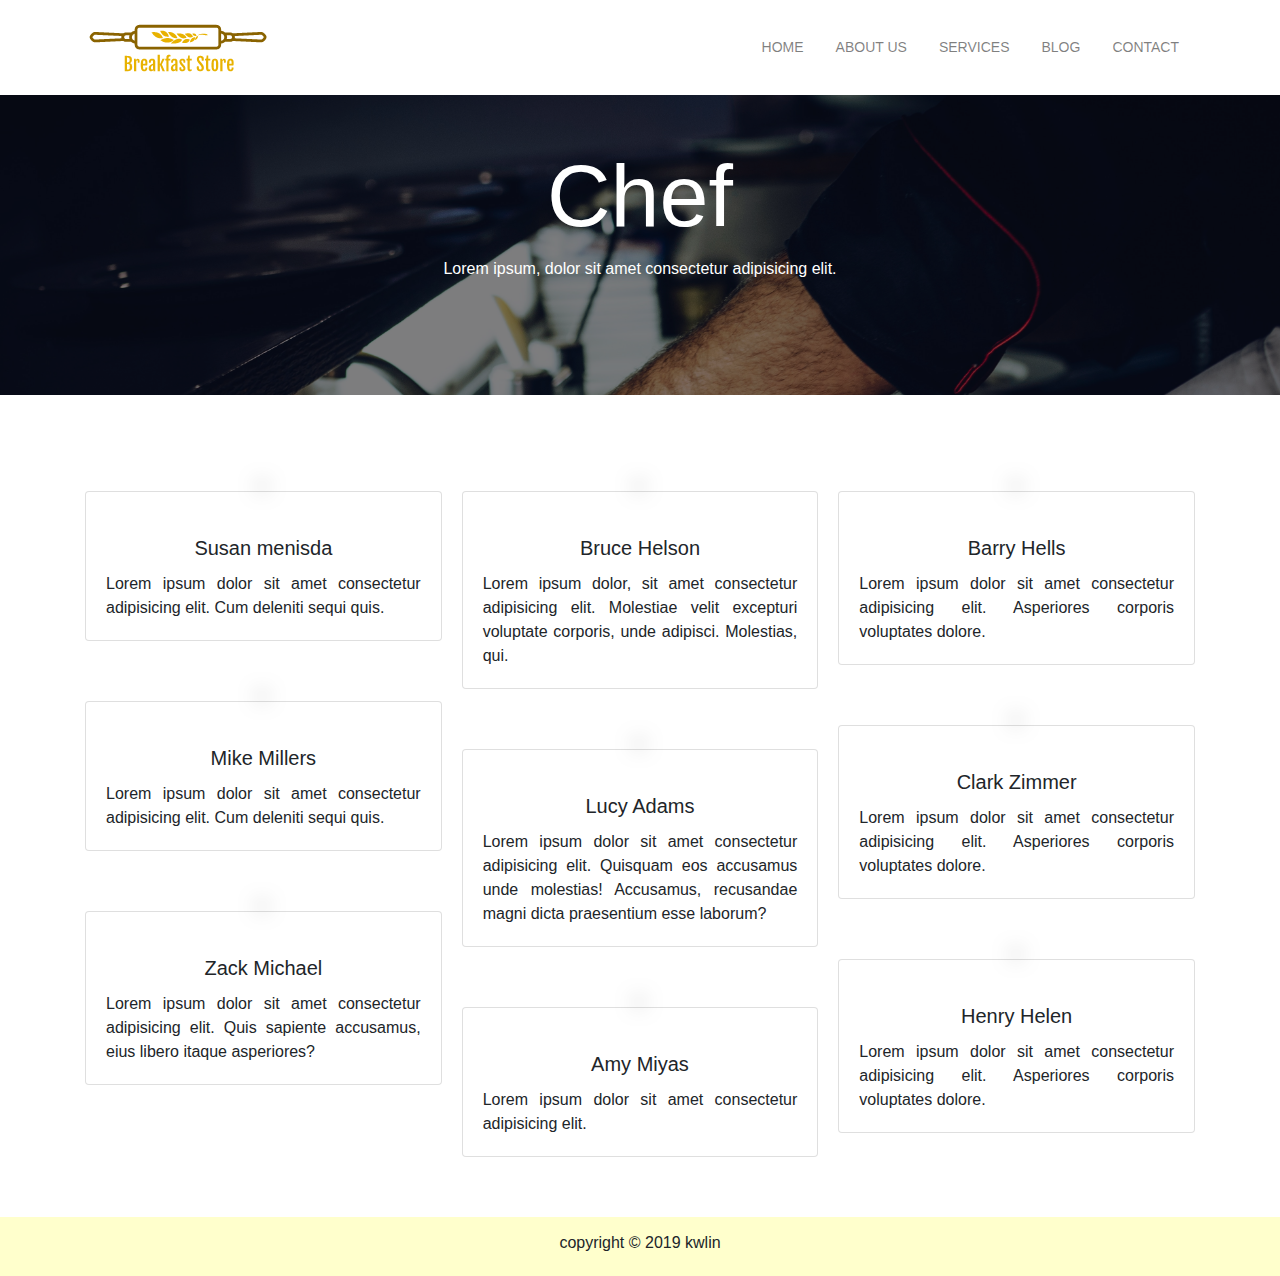
==== about.html @ 783946af "about.html add card columns" ====
<!doctype html>
<html lang="zh-hant">
  <head>
    <!-- Required meta tags -->
    <meta charset="utf-8">
    <meta name="viewport" content="width=device-width, initial-scale=1, shrink-to-fit=no">

    <!-- Bootstrap CSS -->
    <link rel="stylesheet" href="https://maxcdn.bootstrapcdn.com/bootstrap/4.0.0/css/bootstrap.min.css" integrity="sha384-Gn5384xqQ1aoWXA+058RXPxPg6fy4IWvTNh0E263XmFcJlSAwiGgFAW/dAiS6JXm" crossorigin="anonymous">
    <link rel="stylesheet" href="styles.css">
    <link rel="stylesheet" href="https://use.fontawesome.com/releases/v5.7.0/css/all.css" integrity="sha384-lZN37f5QGtY3VHgisS14W3ExzMWZxybE1SJSEsQp9S+oqd12jhcu+A56Ebc1zFSJ" crossorigin="anonymous">
    <title>Breakfast Store</title>
  </head>
  <body>
      <!--navbar-->
    <nav class="navbar navbar-expand-sm navbar-light bg-white sticky-top">
        <div class="container">
            <a href="index.html" class="navbar-brand">
                <img src="images/logo.png" alt="">
            </a>
            <button class="navbar-toggler" data-toggle="collapse" data-target="navbarCollaspe">
                <span class="navbar-toggler-icon"></span>
            </button>
            <div class="collapse navbar-collapse" id="navbarCollapse">
                <ul class="navbar-nav ml-auto">
                    <li class="nav-item">
                        <a href="index.html" class="nav-link">Home</a>
                    </li>
                    <li class="nav-item">
                        <a href="about.html" class="nav-link">About Us</a>
                    </li>
                    <li class="nav-item">
                        <a href="services.html" class="nav-link">Services</a>
                    </li>
                    <li class="nav-item">
                        <a href="blog.html" class="nav-link">Blog</a>
                    </li>
                    <li class="nav-item">
                        <a href="contact.html" class="nav-link">Contact</a>
                    </li>
                </ul>
            </div>
        </div>
    </nav>
    <!--navbar end-->

    <!-- #region section-heading-->
    <section id="section-heading">
        <div class="dark-overlay">
            <div class="container">
                    <div class="row">
                        <div class="col text-center text-white pt-5">
                            <h1 class="display-2">Chef</h1>
                            <p>Lorem ipsum, dolor sit amet consectetur adipisicing elit.</p>
                        </div>
                    </div>
            </div>
        </div>        
    </section>
    <!-- #endregion -->

    <!-- #region staff section-->
    <section id="section-staff" class="py-5">
        <div class="container">
            <div class="row">
                <div class="col">
                        <div class="card-columns">
                            <div class="card text-center mt-5">
                                  <img class="rounded-circle" src="https://randomuser.me/api/portraits/women/79.jpg" alt="">
                                  <div class="card-body">
                                    <h5 class="card-title">Susan menisda</h5>
                                    <p class="card-text text-justify">Lorem ipsum dolor sit amet consectetur adipisicing elit. Cum deleniti sequi quis.</p>
                                  </div>
                            </div>       
                            <div class="card text-center mt-5">
                                    <img class="rounded-circle" src="https://randomuser.me/api/portraits/men/51.jpg" alt="">
                                    <div class="card-body">
                                      <h5 class="card-title">Mike Millers</h5>
                                      <p class="card-text text-justify">Lorem ipsum dolor sit amet consectetur adipisicing elit. Cum deleniti sequi quis.</p>
                                    </div>
                              </div>    
                              <div class="card text-center mt-5">
                                    <img class="img-fluid rounded-circle" src="https://randomuser.me/api/portraits/men/53.jpg" alt="">
                                    <div class="card-body">
                                      <h5 class="card-title">Zack Michael</h5>
                                      <p class="card-text text-justify">Lorem ipsum dolor sit amet consectetur adipisicing elit. Quis sapiente accusamus, eius libero itaque asperiores?</p>
                                    </div>
                              </div>    
                              <div class="card text-center mt-5">
                                    <img class="img-fluid rounded-circle" src="https://randomuser.me/api/portraits/men/54.jpg" alt="">
                                    <div class="card-body">
                                      <h5 class="card-title">Bruce Helson</h5>
                                      <p class="card-text text-justify">Lorem ipsum dolor, sit amet consectetur adipisicing elit. Molestiae velit excepturi voluptate corporis, unde adipisci. Molestias, qui.</p>
                                    </div>
                              </div>    
                              <div class="card text-center mt-5">
                                    <img class="img-fluid rounded-circle" src="https://randomuser.me/api/portraits/women/61.jpg" alt="">
                                    <div class="card-body">
                                      <h5 class="card-title">Lucy Adams</h5>
                                      <p class="card-text text-justify">Lorem ipsum dolor sit amet consectetur adipisicing elit. Quisquam eos accusamus unde molestias! Accusamus, recusandae magni dicta praesentium esse laborum?</p>
                                    </div>
                              </div>    
                              <div class="card text-center mt-5">
                                    <img class="img-fluid rounded-circle" src="https://randomuser.me/api/portraits/women/55.jpg" alt="">
                                    <div class="card-body">
                                      <h5 class="card-title">Amy Miyas</h5>
                                      <p class="card-text text-justify">Lorem ipsum dolor sit amet consectetur adipisicing elit.</p>
                                    </div>
                              </div>    
                              <div class="card text-center mt-5">
                                    <img class="img-fluid rounded-circle" src="https://randomuser.me/api/portraits/men/79.jpg" alt="">
                                    <div class="card-body">
                                      <h5 class="card-title">Barry Hells</h5>
                                      <p class="card-text text-justify">Lorem ipsum dolor sit amet consectetur adipisicing elit. Asperiores corporis voluptates dolore.</p>
                                    </div>
                              </div>     
                              <div class="card text-center mt-5">
                                    <img class="img-fluid rounded-circle" src="https://randomuser.me/api/portraits/men/20.jpg" alt="">
                                    <div class="card-body">
                                      <h5 class="card-title">Clark Zimmer</h5>
                                      <p class="card-text text-justify">Lorem ipsum dolor sit amet consectetur adipisicing elit. Asperiores corporis voluptates dolore.</p>
                                    </div>
                              </div>   
                              <div class="card text-center mt-5">
                                    <img class="img-fluid rounded-circle" src="https://randomuser.me/api/portraits/men/30.jpg" alt="">
                                    <div class="card-body">
                                      <h5 class="card-title">Henry Helen</h5>
                                      <p class="card-text text-justify">Lorem ipsum dolor sit amet consectetur adipisicing elit. Asperiores corporis voluptates dolore.</p>
                                    </div>
                              </div>                          
                        </div>
                </div>
            </div>
        </div>
    </section>
    <!-- #endregion -->
    
    <!-- #region footer-->
    <footer class="p-3">
        <h6 class="text-center">copyright &copy; 2019 kwlin</h6>
    </footer>
    <!-- #endregion -->

    <!-- Optional JavaScript -->
    <!-- jQuery first, then Popper.js, then Bootstrap JS -->
    <script src="https://code.jquery.com/jquery-3.2.1.slim.min.js" integrity="sha384-KJ3o2DKtIkvYIK3UENzmM7KCkRr/rE9/Qpg6aAZGJwFDMVNA/GpGFF93hXpG5KkN" crossorigin="anonymous"></script>
    <script src="https://cdnjs.cloudflare.com/ajax/libs/popper.js/1.12.9/umd/popper.min.js" integrity="sha384-ApNbgh9B+Y1QKtv3Rn7W3mgPxhU9K/ScQsAP7hUibX39j7fakFPskvXusvfa0b4Q" crossorigin="anonymous"></script>
    <script src="https://maxcdn.bootstrapcdn.com/bootstrap/4.0.0/js/bootstrap.min.js" integrity="sha384-JZR6Spejh4U02d8jOt6vLEHfe/JQGiRRSQQxSfFWpi1MquVdAyjUar5+76PVCmYl" crossorigin="anonymous"></script>
    <script>
        $('.carousel').carousel({
            interval: 2000
        })
    </script>
  </body>
</html>
---- styles.css ----
:root{
    --main-color:#8C7322;
    --second-color:#D6B227 ;
}

.main-color-font{
    color:var(--main-color);
}

.second-color-font{
    color:var(--second-color);
}

.navbar .nav-link{
    font-size: 14px;
    text-transform:uppercase;
    padding-left:1rem !important;
    padding-right:1rem !important;
}

.nav-item:hover{
    border-bottom:1px solid var(--main-color);   
}

.carousel-item{
    height:450px;
}

.carousel-item > img{
    background-size: cover;
    background-position: center center;
}

#section-home-heading{
    background-image: url(images/bg_1.jpg);
    background-position: center center;
    background-size: cover;
    background-attachment: fixed;    
    min-height:200px;
}

#section-contact{
    background: var(--main-color);
}

footer{
    background: #FFFFCC;
}

#section-heading{
    position: relative;
    min-height:300px;
    background-attachment: fixed;
    background-position: bottom center;
    background-size: cover;
    background-image: url(images/chef.jpg);
}

.dark-overlay{
    position: absolute;
    background: rgba(0,0,0,0.5);
    top:0;
    left:0;
    width:100%;
    height: 100%;
}

#section-staff img{
    margin-top:-40px;
    box-shadow: -1px 1px 20px 3px rgba(0,0,0,0.5);
}
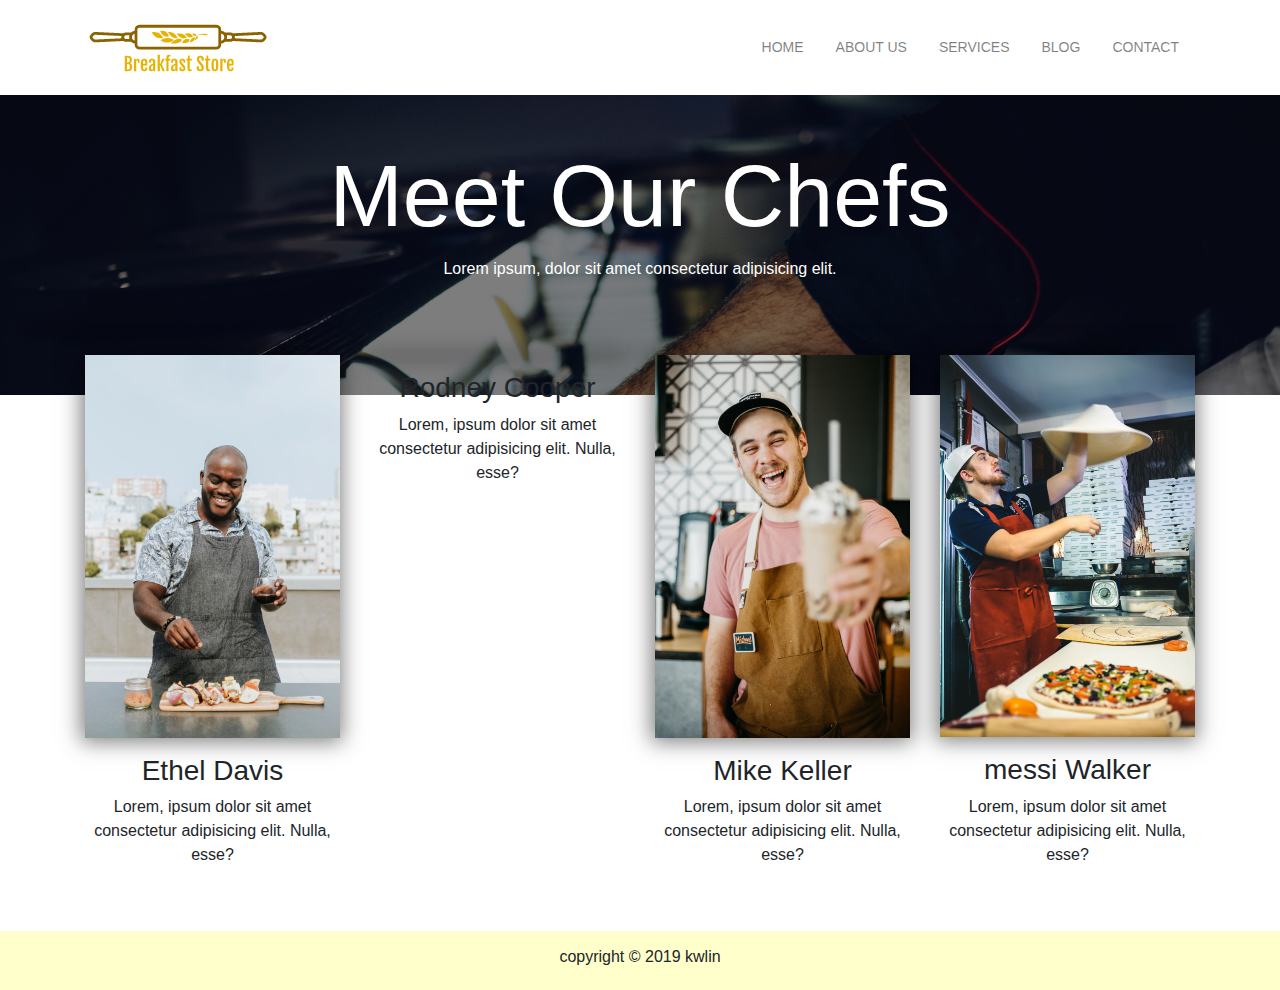
==== commit ae0765bf: "修改About us排版" ====
--- a/about.html
+++ b/about.html
@@ -50,7 +50,9 @@
             <div class="container">
                     <div class="row">
                         <div class="col text-center text-white pt-5">
-                            <h1 class="display-2">Chef</h1>
+                            <h1 class="display-2 d-md-block d-none">Meet Our Chefs</h1>
+                            <h1 class="d-md-none d-block">Meet Our Chefs</h1>
+
                             <p>Lorem ipsum, dolor sit amet consectetur adipisicing elit.</p>
                         </div>
                     </div>
@@ -60,76 +62,65 @@
     <!-- #endregion -->
 
     <!-- #region staff section-->
-    <section id="section-staff" class="py-5">
-        <div class="container">
-            <div class="row">
-                <div class="col">
-                        <div class="card-columns">
-                            <div class="card text-center mt-5">
-                                  <img class="rounded-circle" src="https://randomuser.me/api/portraits/women/79.jpg" alt="">
-                                  <div class="card-body">
-                                    <h5 class="card-title">Susan menisda</h5>
-                                    <p class="card-text text-justify">Lorem ipsum dolor sit amet consectetur adipisicing elit. Cum deleniti sequi quis.</p>
+    <section id="section-staff" class="mb-5">
+        <div class="container" >
+            <div class="row">                           
+                <div class="col-md-3 col-6">                  
+                    <div class="thumb">
+                            <img src="images/chef_1.jpg" alt="" class="image">
+                            <div class="middle d-flex justify-content-around align-items-center">
+                                    <a href="#" class="text-white h3"><i class="fab fa-facebook-square"></i></a>
+                                    <a href="#" class="text-white h3"><i class="fab fa-twitter"></i></a>
+                                    <a href="#" class="text-white h3"><i class="fas fa-envelope"></i></a>
+                            </div>
+                          </div>
+                    <div class="text-center mt-3">
+                        <h3>Ethel Davis</h3>
+                        <p>Lorem, ipsum dolor sit amet consectetur adipisicing elit. Nulla, esse?</p>
+                    </div>
+                </div>
+                <div class="col-md-3 col-6">                  
+                        <div class="thumb">
+                                <img src="images/chef_2.jpg" alt="" class="image">
+                                <div class="middle d-flex justify-content-around align-items-center">
+                                        <a href="#" class="text-white h3"><i class="fab fa-facebook-square"></i></a>
+                                        <a href="#" class="text-white h3"><i class="fab fa-twitter"></i></a>
+                                        <a href="#" class="text-white h3"><i class="fas fa-envelope"></i></a>
+                                </div>
+                              </div>
+                        <div class="text-center mt-3">
+                            <h3>Rodney Cooper</h3>
+                            <p>Lorem, ipsum dolor sit amet consectetur adipisicing elit. Nulla, esse?</p>
+                        </div>
+                    </div>
+                    <div class="col-md-3 col-6 mt-5 mt-md-0">                  
+                            <div class="thumb">
+                                    <img src="images/chef_3.jpg" alt="" class="image">
+                                    <div class="middle d-flex justify-content-around align-items-center">
+                                            <a href="#" class="text-white h3"><i class="fab fa-facebook-square"></i></a>
+                                            <a href="#" class="text-white h3"><i class="fab fa-twitter"></i></a>
+                                            <a href="#" class="text-white h3"><i class="fas fa-envelope"></i></a>
+                                    </div>
                                   </div>
-                            </div>       
-                            <div class="card text-center mt-5">
-                                    <img class="rounded-circle" src="https://randomuser.me/api/portraits/men/51.jpg" alt="">
-                                    <div class="card-body">
-                                      <h5 class="card-title">Mike Millers</h5>
-                                      <p class="card-text text-justify">Lorem ipsum dolor sit amet consectetur adipisicing elit. Cum deleniti sequi quis.</p>
-                                    </div>
-                              </div>    
-                              <div class="card text-center mt-5">
-                                    <img class="img-fluid rounded-circle" src="https://randomuser.me/api/portraits/men/53.jpg" alt="">
-                                    <div class="card-body">
-                                      <h5 class="card-title">Zack Michael</h5>
-                                      <p class="card-text text-justify">Lorem ipsum dolor sit amet consectetur adipisicing elit. Quis sapiente accusamus, eius libero itaque asperiores?</p>
-                                    </div>
-                              </div>    
-                              <div class="card text-center mt-5">
-                                    <img class="img-fluid rounded-circle" src="https://randomuser.me/api/portraits/men/54.jpg" alt="">
-                                    <div class="card-body">
-                                      <h5 class="card-title">Bruce Helson</h5>
-                                      <p class="card-text text-justify">Lorem ipsum dolor, sit amet consectetur adipisicing elit. Molestiae velit excepturi voluptate corporis, unde adipisci. Molestias, qui.</p>
-                                    </div>
-                              </div>    
-                              <div class="card text-center mt-5">
-                                    <img class="img-fluid rounded-circle" src="https://randomuser.me/api/portraits/women/61.jpg" alt="">
-                                    <div class="card-body">
-                                      <h5 class="card-title">Lucy Adams</h5>
-                                      <p class="card-text text-justify">Lorem ipsum dolor sit amet consectetur adipisicing elit. Quisquam eos accusamus unde molestias! Accusamus, recusandae magni dicta praesentium esse laborum?</p>
-                                    </div>
-                              </div>    
-                              <div class="card text-center mt-5">
-                                    <img class="img-fluid rounded-circle" src="https://randomuser.me/api/portraits/women/55.jpg" alt="">
-                                    <div class="card-body">
-                                      <h5 class="card-title">Amy Miyas</h5>
-                                      <p class="card-text text-justify">Lorem ipsum dolor sit amet consectetur adipisicing elit.</p>
-                                    </div>
-                              </div>    
-                              <div class="card text-center mt-5">
-                                    <img class="img-fluid rounded-circle" src="https://randomuser.me/api/portraits/men/79.jpg" alt="">
-                                    <div class="card-body">
-                                      <h5 class="card-title">Barry Hells</h5>
-                                      <p class="card-text text-justify">Lorem ipsum dolor sit amet consectetur adipisicing elit. Asperiores corporis voluptates dolore.</p>
-                                    </div>
-                              </div>     
-                              <div class="card text-center mt-5">
-                                    <img class="img-fluid rounded-circle" src="https://randomuser.me/api/portraits/men/20.jpg" alt="">
-                                    <div class="card-body">
-                                      <h5 class="card-title">Clark Zimmer</h5>
-                                      <p class="card-text text-justify">Lorem ipsum dolor sit amet consectetur adipisicing elit. Asperiores corporis voluptates dolore.</p>
-                                    </div>
-                              </div>   
-                              <div class="card text-center mt-5">
-                                    <img class="img-fluid rounded-circle" src="https://randomuser.me/api/portraits/men/30.jpg" alt="">
-                                    <div class="card-body">
-                                      <h5 class="card-title">Henry Helen</h5>
-                                      <p class="card-text text-justify">Lorem ipsum dolor sit amet consectetur adipisicing elit. Asperiores corporis voluptates dolore.</p>
-                                    </div>
-                              </div>                          
+                            <div class="text-center mt-3">
+                                <h3>Mike Keller</h3>
+                                <p>Lorem, ipsum dolor sit amet consectetur adipisicing elit. Nulla, esse?</p>
+                            </div>
                         </div>
-                </div>
+                        <div class="col-md-3 col-6 mt-5 mt-md-0">                  
+                                <div class="thumb">
+                                        <img src="images/chef_4.jpg" alt="Avatar" class="image">
+                                        <div class="middle d-flex justify-content-around align-items-center">
+                                                <a href="#" class="text-white h3"><i class="fab fa-facebook-square"></i></a>
+                                                <a href="#" class="text-white h3"><i class="fab fa-twitter"></i></a>
+                                                <a href="#" class="text-white h3"><i class="fas fa-envelope"></i></a>
+                                        </div>
+                                      </div>
+                                <div class="text-center mt-3">
+                                    <h3>messi Walker</h3>
+                                    <p>Lorem, ipsum dolor sit amet consectetur adipisicing elit. Nulla, esse?</p>
+                                </div>
+                            </div>
             </div>
         </div>
     </section>
--- a/styles.css
+++ b/styles.css
@@ -70,3 +70,34 @@
     box-shadow: -1px 1px 20px 3px rgba(0,0,0,0.5);
 }
 
+.small-hr{
+    border-bottom: 1px solid var(--second-color);
+    width: 10%;
+}
+
+#section-staff .thumb {
+    position: relative;
+}
+
+#section-staff .thumb img {
+    display: block;
+    width: 100%;
+    height: auto;
+}
+
+#section-staff .thumb .middle{
+  position: absolute;
+  top: 0;
+  bottom: 0;
+  left: 0;
+  right: 0;
+  height: 100%;
+  width: 100%;
+  opacity: 0;
+  transition: .5s ease;
+  background-color: rgba(214,178,39,0.7);
+}
+
+#section-staff .thumb:hover .middle{
+    opacity: 1;
+}
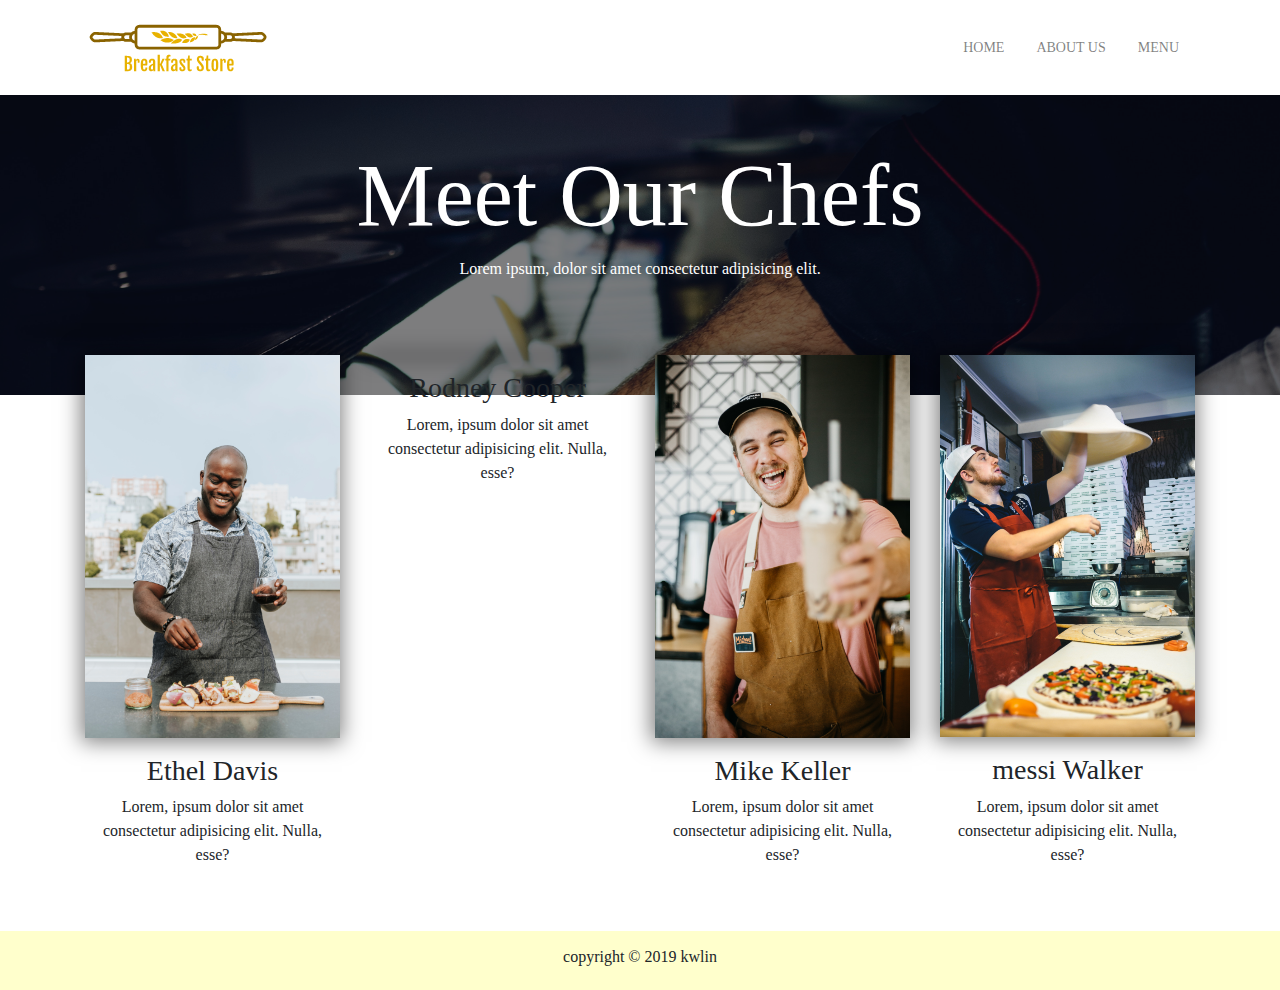
==== commit e6ddb8a2: "訂位表單section加上半透明效果" ====
--- a/about.html
+++ b/about.html
@@ -23,21 +23,15 @@
             </button>
             <div class="collapse navbar-collapse" id="navbarCollapse">
                 <ul class="navbar-nav ml-auto">
-                    <li class="nav-item">
-                        <a href="index.html" class="nav-link">Home</a>
-                    </li>
-                    <li class="nav-item">
-                        <a href="about.html" class="nav-link">About Us</a>
-                    </li>
-                    <li class="nav-item">
-                        <a href="services.html" class="nav-link">Services</a>
-                    </li>
-                    <li class="nav-item">
-                        <a href="blog.html" class="nav-link">Blog</a>
-                    </li>
-                    <li class="nav-item">
-                        <a href="contact.html" class="nav-link">Contact</a>
-                    </li>
+                        <li class="nav-item">
+                                <a href="index.html" class="nav-link">Home</a>
+                            </li>
+                            <li class="nav-item">
+                                <a href="about.html" class="nav-link">About Us</a>
+                            </li>
+                            <li class="nav-item">
+                                <a href="menu.html" class="nav-link">Menu</a>
+                            </li>           
                 </ul>
             </div>
         </div>
--- a/styles.css
+++ b/styles.css
@@ -1,6 +1,10 @@
 :root{
     --main-color:#8C7322;
     --second-color:#D6B227 ;
+}
+
+body{
+    font-family: "Microsoft JhengHei";
 }
 
 .main-color-font{
@@ -101,3 +105,57 @@
 #section-staff .thumb:hover .middle{
     opacity: 1;
 }
+
+#section-reservation{
+    position: relative;
+    height:100%;
+    background-attachment: fixed;
+    background-position: center center;
+    background-size: cover;
+    background-image: url(images/restaurant.jpg);
+}
+
+#section-reservation .reserve-overlay{
+    background: rgba(0,0,0,0.75);
+    top: 0;
+    left: 0;
+    width: 100%;
+    height: 100%;
+}
+
+.pizza-media{
+    border:1px solid var(--second-color);
+    border-radius: 5px;
+    padding:10px;   
+}
+
+.pizza-media img{
+    width: auto;
+    height: 130px;
+    background-position: center center;
+    background-size: cover;
+}
+
+#section-menu .nav-item{
+    margin:10px;
+    border:1px solid var(--main-color);
+    transition: 0.2s;
+}
+
+#section-menu .nav-item:hover{
+    background-color: var(--main-color);   
+}
+
+#section-menu .nav-item a:hover{
+    color:white;
+}
+
+#section-menu .nav-link{
+    color:var(--main-color);    
+}
+
+#section-menu .nav-link.active{
+    background-color: var(--main-color);
+    color:white;   
+    border-radius: 0rem;
+}